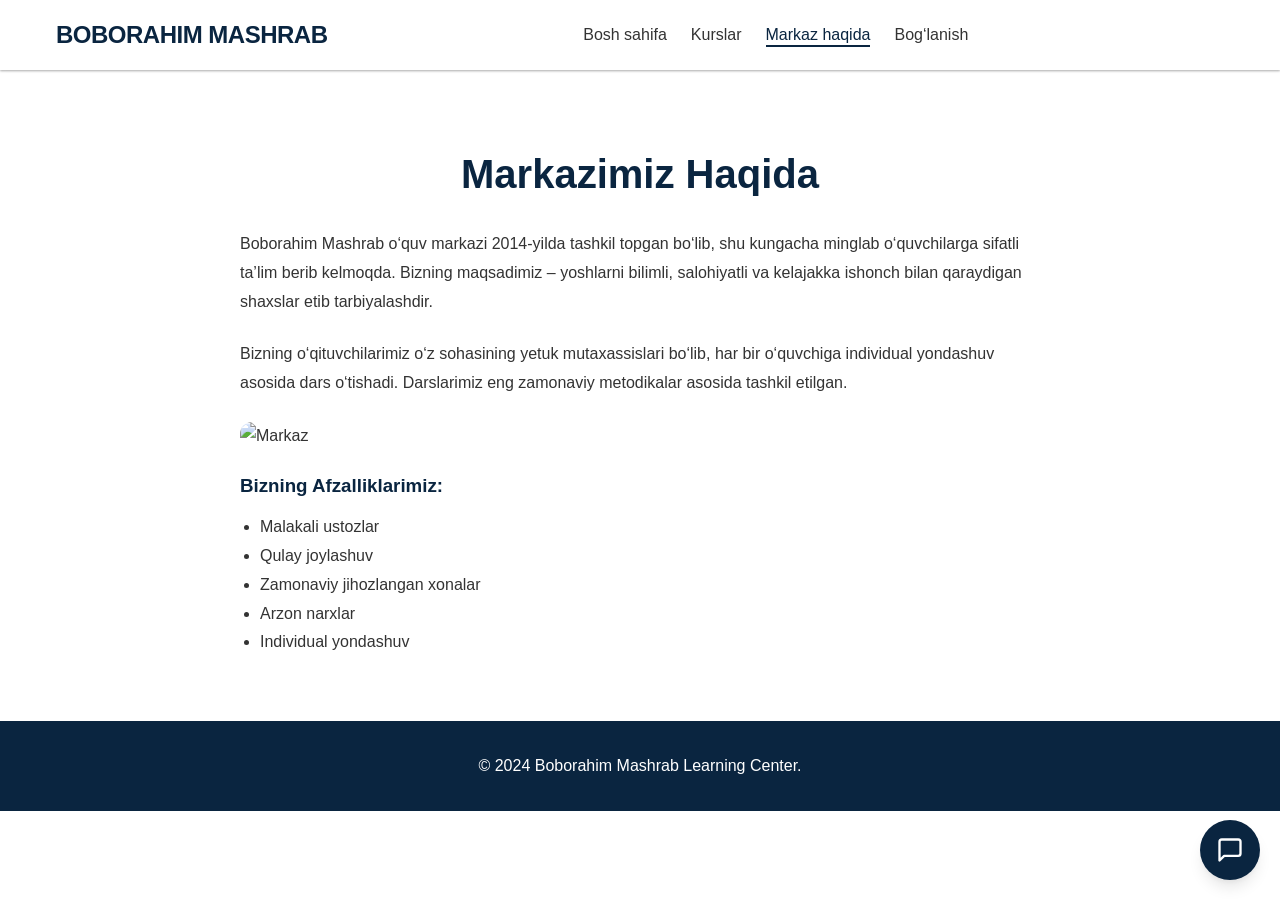
==== about.html @ ac0018e4 "c" ====
<!DOCTYPE html>
<html lang="uz">

<head>
    <meta charset="UTF-8">
    <meta name="viewport" content="width=device-width, initial-scale=1.0">
    <title>Markaz Haqida - Boborahim Mashrab</title>
    <link rel="stylesheet" href="assets/css/styles.css">
    <style>
        .pt-150 {
            padding-top: 150px;
        }
    </style>
</head>

<body>
    <header class="site-header" id="main-header">
        <div class="container header-container">
            <a href="index.html" class="logo"><span class="logo-text">Boborahim Mashrab</span></a>
            <nav class="main-nav">
                <ul class="nav-list">
                    <li><a href="index.html" class="nav-link">Bosh sahifa</a></li>
                    <li><a href="courses.html" class="nav-link">Kurslar</a></li>
                    <li><a href="about.html" class="nav-link active">Markaz haqida</a></li>
                    <li><a href="contact.html" class="nav-link">Bog‘lanish</a></li>
                </ul>
            </nav>
            <div class="header-actions">
                <button class="mobile-menu-toggle"><span></span><span></span><span></span></button>
            </div>
        </div>
    </header>

    <main>
        <section class="section pt-150">
            <div class="container">
                <h1 class="section-title">Markazimiz Haqida</h1>
                <div style="max-width: 800px; margin: 0 auto; line-height: 1.8;">
                    <p class="mb-4">Boborahim Mashrab o‘quv markazi 2014-yilda tashkil topgan bo‘lib, shu kungacha
                        minglab o‘quvchilarga sifatli ta’lim berib kelmoqda. Bizning maqsadimiz – yoshlarni bilimli,
                        salohiyatli va kelajakka ishonch bilan qaraydigan shaxslar etib tarbiyalashdir.</p>
                    <p class="mb-4">Bizning o‘qituvchilarimiz o‘z sohasining yetuk mutaxassislari bo‘lib, har bir
                        o‘quvchiga individual yondashuv asosida dars o‘tishadi. Darslarimiz eng zamonaviy metodikalar
                        asosida tashkil etilgan.</p>
                    <img src="https://placehold.co/800x400/0a2540/ffffff?text=Markaz+Haqida" alt="Markaz"
                        style="border-radius: 12px; margin-bottom: 24px;">
                    <h3>Bizning Afzalliklarimiz:</h3>
                    <ul style="list-style: disc; padding-left: 20px;">
                        <li>Malakali ustozlar</li>
                        <li>Qulay joylashuv</li>
                        <li>Zamonaviy jihozlangan xonalar</li>
                        <li>Arzon narxlar</li>
                        <li>Individual yondashuv</li>
                    </ul>
                </div>
            </div>
        </section>
    </main>
    <footer class="site-footer">
        <div class="container">
            <p>&copy; 2024 Boborahim Mashrab Learning Center.</p>
        </div>
    </footer>
    <script src="assets/js/script.js"></script>
</body>

</html>
---- assets/css/styles.css ----
:root {
    /* Colors */
    --primary-color: #0a2540;
    /* Deep Modern Blue */
    --secondary-color: #00bcd4;
    /* Cyan/Teal for accents */
    --accent-color: #ffc107;
    /* Gold/Yellow for CTA */
    --text-color: #333333;
    --text-light: #666666;
    --bg-light: #f8f9fa;
    --white: #ffffff;
    --dark-bg: #1a1a1a;

    /* Typography */
    --font-primary: 'Inter', sans-serif;
    --font-heading: 'Outfit', sans-serif;

    /* Spacing */
    --spacing-xs: 4px;
    --spacing-sm: 8px;
    --spacing-md: 16px;
    --spacing-lg: 24px;
    --spacing-xl: 32px;
    --spacing-xxl: 64px;

    /* Border Radius */
    --radius-sm: 4px;
    --radius-md: 8px;
    --radius-lg: 16px;

    /* Shadows */
    --shadow-sm: 0 1px 3px rgba(0, 0, 0, 0.12), 0 1px 2px rgba(0, 0, 0, 0.24);
    --shadow-md: 0 4px 6px rgba(0, 0, 0, 0.1);
    --shadow-lg: 0 10px 15px -3px rgba(0, 0, 0, 0.1), 0 4px 6px -2px rgba(0, 0, 0, 0.05);
}

/* Reset & Base Styles */
* {
    margin: 0;
    padding: 0;
    box-sizing: border-box;
}

body {
    font-family: var(--font-primary);
    color: var(--text-color);
    background-color: var(--white);
    line-height: 1.6;
    overflow-x: hidden;
}

h1,
h2,
h3,
h4,
h5,
h6 {
    font-family: var(--font-heading);
    color: var(--primary-color);
    line-height: 1.2;
    margin-bottom: var(--spacing-md);
}

a {
    text-decoration: none;
    color: inherit;
    transition: all 0.3s ease;
}

ul {
    list-style: none;
}

img {
    max-width: 100%;
    height: auto;
    display: block;
}

/* Layout */
.container {
    width: 100%;
    max-width: 1200px;
    margin: 0 auto;
    padding: 0 var(--spacing-md);
}

.section {
    padding: var(--spacing-xxl) 0;
}

.section-title {
    text-align: center;
    font-size: 2.5rem;
    margin-bottom: var(--spacing-xl);
    font-weight: 700;
}

/* Header */
.site-header {
    position: fixed;
    top: 0;
    left: 0;
    width: 100%;
    background-color: typename(rgba(255, 255, 255, 0.95));
    /* TypeName?  Typo fallback: rgba(255,255,255,0.95) */
    background: rgba(255, 255, 255, 0.95);
    backdrop-filter: blur(10px);
    z-index: 1000;
    box-shadow: var(--shadow-sm);
    padding: var(--spacing-md) 0;
    transition: padding 0.3s ease;
}

.header-container {
    display: flex;
    justify-content: space-between;
    align-items: center;
}

.logo {
    font-family: var(--font-heading);
    font-size: 1.5rem;
    font-weight: 800;
    color: var(--primary-color);
    text-transform: uppercase;
    letter-spacing: -0.5px;
}

.nav-list {
    display: flex;
    gap: var(--spacing-lg);
}

.nav-link {
    font-weight: 500;
    color: var(--text-color);
    position: relative;
}

.nav-link:hover,
.nav-link.active {
    color: var(--primary-color);
}

.nav-link::after {
    content: '';
    position: absolute;
    bottom: -4px;
    left: 0;
    width: 0;
    height: 2px;
    background-color: var(--primary-color);
    transition: width 0.3s ease;
}

.nav-link:hover::after,
.nav-link.active::after {
    width: 100%;
}

.header-actions {
    display: flex;
    gap: var(--spacing-md);
    align-items: center;
}

.lang-switcher {
    display: flex;
    gap: var(--spacing-xs);
}

.lang-btn {
    background: none;
    border: none;
    cursor: pointer;
    font-weight: 600;
    color: var(--text-light);
    font-size: 0.9rem;
    padding: 4px;
}

.lang-btn.active {
    color: var(--primary-color);
    text-decoration: underline;
}

/* Buttons */
.btn {
    display: inline-block;
    padding: 12px 24px;
    border-radius: var(--radius-md);
    font-weight: 600;
    text-align: center;
    cursor: pointer;
    transition: transform 0.2s ease, box-shadow 0.2s ease;
}

.btn:hover {
    transform: translateY(-2px);
    box-shadow: var(--shadow-md);
}

.btn-primary {
    background-color: var(--primary-color);
    color: var(--white);
    border: 2px solid var(--primary-color);
}

.btn-primary:hover {
    background-color: #0d3a66;
    /* Slightly lighter/darker */
    border-color: #0d3a66;
}

.btn-outline {
    background-color: transparent;
    color: var(--primary-color);
    border: 2px solid var(--primary-color);
}

.btn-outline:hover {
    background-color: var(--primary-color);
    color: var(--white);
}

.small-btn {
    padding: 8px 16px;
    font-size: 0.9rem;
}

/* Hero Section */
.hero-section {
    padding-top: 140px;
    /* Space for fixed header */
    padding-bottom: var(--spacing-xxl);
    background: linear-gradient(135deg, #f0f4f8 0%, #d9e2ec 100%);
    min-height: 80vh;
    display: flex;
    align-items: center;
}

.hero-container {
    display: grid;
    grid-template-columns: 1fr 1fr;
    gap: var(--spacing-xl);
    align-items: center;
}

.hero-title {
    font-size: 3.5rem;
    color: var(--primary-color);
    margin-bottom: var(--spacing-md);
    line-height: 1.1;
}

.hero-subtitle {
    font-size: 1.2rem;
    color: var(--text-light);
    margin-bottom: var(--spacing-lg);
    max-width: 500px;
}

.hero-buttons {
    display: flex;
    gap: var(--spacing-md);
}

.hero-image-wrapper {
    position: relative;
}

.hero-image-placeholder {
    width: 100%;
    height: 400px;
    background-color: #ddd;
    border-radius: var(--radius-lg);
    background-image: url('https://placehold.co/600x400/0a2540/ffffff?text=Learning+Center+Hero');
    background-size: cover;
    background-position: center;
    box-shadow: var(--shadow-lg);
}

/* Utilities */
.bg-light {
    background-color: var(--bg-light);
}

.bg-primary {
    background-color: var(--primary-color);
}

.text-white {
    color: var(--white);
}

.text-center {
    text-align: center;
}

.mb-4 {
    margin-bottom: 24px;
}

.mb-5 {
    margin-bottom: 48px;
}

/* Grids */
.courses-grid,
.teachers-grid,
.news-grid {
    display: grid;
    grid-template-columns: repeat(auto-fit, minmax(300px, 1fr));
    gap: var(--spacing-lg);
}

.results-grid {
    display: grid;
    grid-template-columns: repeat(auto-fit, minmax(200px, 1fr));
    gap: var(--spacing-lg);
    text-align: center;
}

/* Cards Global */
.course-card,
.teacher-card,
.news-card {
    background-color: var(--white);
    border-radius: var(--radius-md);
    overflow: hidden;
    box-shadow: var(--shadow-sm);
    transition: transform 0.3s ease, box-shadow 0.3s ease;
}

.course-card:hover,
.teacher-card:hover,
.news-card:hover {
    transform: translateY(-5px);
    box-shadow: var(--shadow-lg);
}

/* Course Card */
.course-image {
    position: relative;
    height: 200px;
}

.course-image img {
    width: 100%;
    height: 100%;
    object-fit: cover;
}

.course-price {
    position: absolute;
    top: 10px;
    right: 10px;
    background-color: var(--accent-color);
    color: var(--primary-color);
    padding: 4px 12px;
    border-radius: var(--radius-sm);
    font-weight: 700;
    font-size: 0.9rem;
}

.course-content {
    padding: var(--spacing-lg);
}

.course-title {
    font-size: 1.25rem;
    margin-bottom: var(--spacing-sm);
}

.course-desc {
    color: var(--text-light);
    font-size: 0.95rem;
    margin-bottom: var(--spacing-md);
    min-height: 3rem;
    /* Align buttons */
}

/* Results Item */
.result-item {
    padding: var(--spacing-lg);
    background-color: var(--white);
    border-radius: var(--radius-md);
    box-shadow: var(--shadow-sm);
}

.result-number {
    display: block;
    font-size: 2.5rem;
    font-weight: 800;
    color: var(--primary-color);
    margin-bottom: var(--spacing-xs);
}

.result-label {
    color: var(--text-light);
    font-weight: 500;
}

/* Teacher Card */
.teacher-card {
    text-align: center;
    padding-bottom: var(--spacing-md);
}

.teacher-image {
    height: 250px;
}

.teacher-image img {
    width: 100%;
    height: 100%;
    object-fit: cover;
}

.teacher-name {
    margin-top: var(--spacing-md);
    font-size: 1.2rem;
}

.teacher-subject {
    color: var(--secondary-color);
    font-weight: 600;
    font-size: 0.9rem;
}

/* News Card */
.news-image {
    height: 200px;
}

.news-image img {
    width: 100%;
    height: 100%;
    object-fit: cover;
}

.news-content {
    padding: var(--spacing-lg);
}

.news-date {
    display: block;
    font-size: 0.85rem;
    color: var(--text-light);
    margin-bottom: var(--spacing-xs);
}

.news-title {
    font-size: 1.1rem;
    margin-bottom: var(--spacing-sm);
}

.news-excerpt {
    font-size: 0.9rem;
    color: var(--text-light);
}

/* Footer */
.site-footer {
    background-color: var(--primary-color);
    color: var(--white);
    padding: var(--spacing-xl) 0;
    text-align: center;
    margin-top: auto;
}

.pt-150 {
    padding-top: 150px;
}

/* Chat Widget */
.chat-widget {
    position: fixed;
    bottom: 20px;
    right: 20px;
    z-index: 9999;
}

.chat-toggle-btn {
    width: 60px;
    height: 60px;
    border-radius: 50%;
    background-color: var(--primary-color);
    color: var(--white);
    border: none;
    cursor: pointer;
    box-shadow: var(--shadow-lg);
    display: flex;
    align-items: center;
    justify-content: center;
    transition: transform 0.3s ease;
}

.chat-toggle-btn:hover {
    transform: scale(1.1);
}

.chat-toggle-btn svg {
    width: 28px;
    height: 28px;
}

.chat-window {
    position: absolute;
    bottom: 70px;
    right: 0;
    width: 350px;
    height: 450px;
    background-color: var(--white);
    border-radius: var(--radius-lg);
    box-shadow: var(--shadow-lg);
    display: none;
    flex-direction: column;
    overflow: hidden;
    transform-origin: bottom right;
    animation: chatOpen 0.3s ease-out;
}

@keyframes chatOpen {
    from {
        opacity: 0;
        transform: scale(0.8);
    }

    to {
        opacity: 1;
        transform: scale(1);
    }
}

.chat-window.active {
    display: flex;
}

.chat-header {
    background-color: var(--primary-color);
    color: var(--white);
    padding: var(--spacing-md);
    display: flex;
    justify-content: space-between;
    align-items: center;
}

.close-chat {
    background: none;
    border: none;
    color: var(--white);
    font-size: 1.5rem;
    cursor: pointer;
}

.chat-body {
    flex: 1;
    padding: var(--spacing-md);
    overflow-y: auto;
    display: flex;
    flex-direction: column;
}

.chat-welcome {
    font-size: 0.95rem;
    margin-bottom: var(--spacing-md);
    color: var(--text-color);
}

.registrar-options {
    display: flex;
    flex-direction: column;
    gap: var(--spacing-sm);
}

.registrar-btn {
    padding: 10px;
    border: 1px solid #ddd;
    border-radius: var(--radius-sm);
    background: #f9f9f9;
    cursor: pointer;
    text-align: left;
    transition: background 0.2s;
}

.registrar-btn:hover {
    background: #eee;
}

.chat-footer {
    padding: var(--spacing-sm);
    border-top: 1px solid #eee;
    display: flex;
    gap: var(--spacing-sm);
}

.chat-footer input {
    flex: 1;
    padding: 8px 12px;
    border: 1px solid #ddd;
    border-radius: 20px;
    outline: none;
}

.chat-footer button {
    background: var(--primary-color);
    color: var(--white);
    border: none;
    width: 36px;
    height: 36px;
    border-radius: 50%;
    cursor: pointer;
    display: flex;
    align-items: center;
    justify-content: center;
}

/* Chat Messages */
.message {
    margin-bottom: 10px;
    padding: 8px 12px;
    border-radius: 12px;
    max-width: 80%;
    font-size: 0.9rem;
}

.message.sent {
    background-color: var(--primary-color);
    color: white;
    align-self: flex-end;
    border-bottom-right-radius: 2px;
}

.message.received {
    background-color: #f1f1f1;
    color: var(--text-color);
    align-self: flex-start;
    border-bottom-left-radius: 2px;
}


/* Mobile Toggle */
.mobile-menu-toggle {
    display: none;
    flex-direction: column;
    gap: 6px;
    background: none;
    border: none;
    cursor: pointer;
}

.mobile-menu-toggle span {
    width: 24px;
    height: 2px;
    background-color: var(--primary-color);
    transition: 0.3s;
}

/* Responsive */
@media (max-width: 768px) {
    .nav-list {
        position: fixed;
        top: 0;
        right: -100%;
        width: 80%;
        max-width: 300px;
        height: 100vh;
        background-color: var(--white);
        flex-direction: column;
        padding: 80px 20px 20px;
        box-shadow: -5px 0 15px rgba(0, 0, 0, 0.1);
        transition: right 0.3s ease-in-out;
        z-index: 999;
    }

    .nav-list.active {
        right: 0;
        display: flex;
    }

    .mobile-menu-toggle {
        display: flex;
        z-index: 1001;
        /* Above the menu */
    }

    .hero-container {
        grid-template-columns: 1fr;
        text-align: center;
    }

    .hero-buttons {
        justify-content: center;
    }

    .hero-title {
        font-size: 2.5rem;
    }

    /* Close button for mobile menu if needed, or re-use toggle */
}
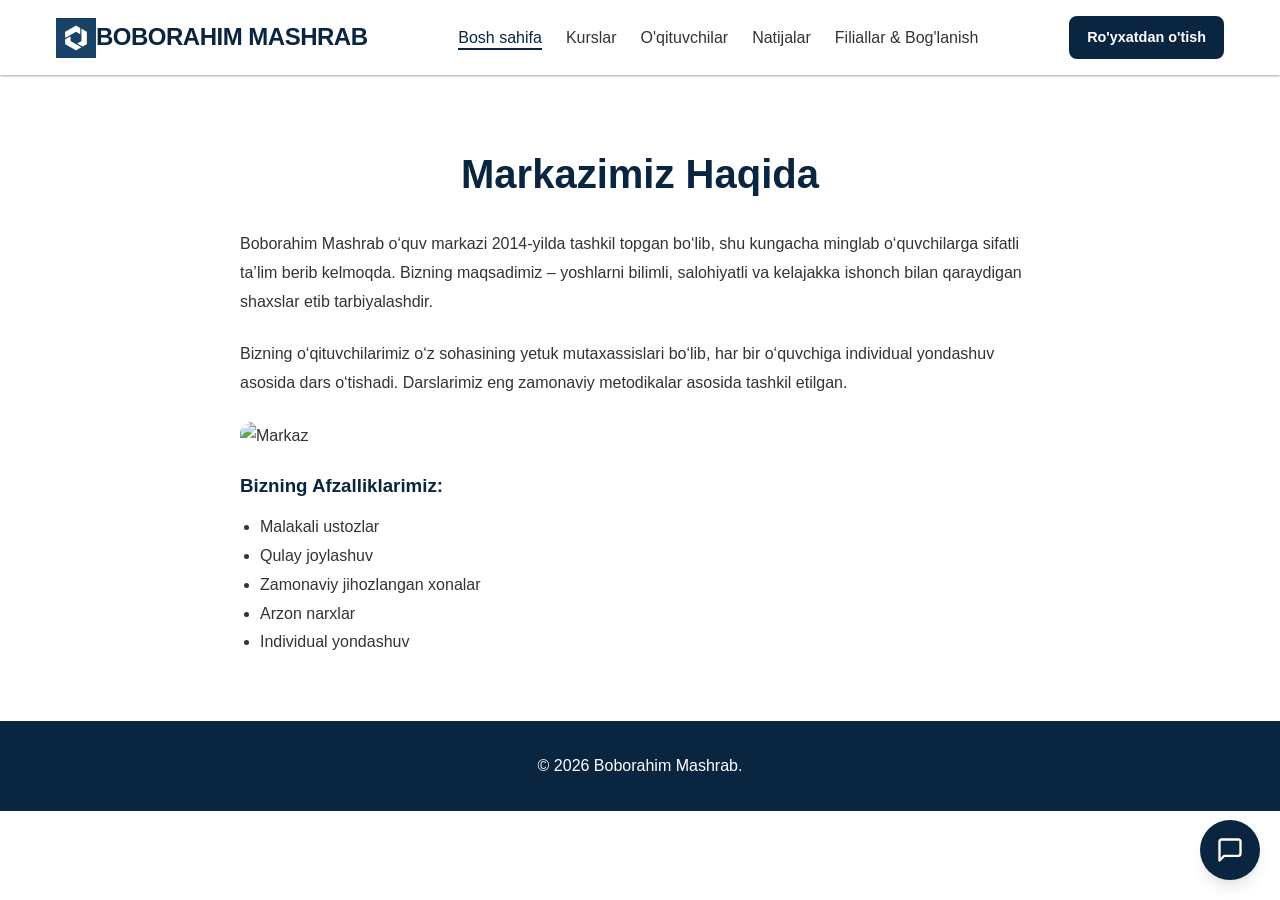
==== commit 874bba63: "c" ====
--- a/about.html
+++ b/about.html
@@ -16,17 +16,36 @@
 <body>
     <header class="site-header" id="main-header">
         <div class="container header-container">
-            <a href="index.html" class="logo"><span class="logo-text">Boborahim Mashrab</span></a>
+            <a href="index.html" class="logo">
+                <ul style="float: left;">
+                    <li style="float: left;"><img src="./assets/images/logo.png" style="width: 40px; height:40px;"></li>
+                    <li style="float: left;"><span class="logo-text" style="float: left;" >Boborahim Mashrab</span></li>
+                </ul>
+            </a>
+
             <nav class="main-nav">
                 <ul class="nav-list">
-                    <li><a href="index.html" class="nav-link">Bosh sahifa</a></li>
-                    <li><a href="courses.html" class="nav-link">Kurslar</a></li>
-                    <li><a href="about.html" class="nav-link active">Markaz haqida</a></li>
-                    <li><a href="contact.html" class="nav-link">Bog‘lanish</a></li>
+                    <li><a href="index.html" class="nav-link active" data-i18n="nav_home">Bosh sahifa</a></li>
+                    <li><a href="courses.html" class="nav-link" data-i18n="nav_courses">Kurslar</a></li>
+                    <li><a href="teachers.html" class="nav-link" data-i18n="nav_teachers">O'qituvchilar</a></li>
+                    <li><a href="results.html" class="nav-link" data-i18n="nav_results">Natijalar</a></li>
+                    <li><a href="branches.html" class="nav-link" data-i18n="nav_branches">Filiallar & Bog'lanish</a></li>
+                    <!-- <li><a href="contact.html" class="nav-link" data-i18n="nav_contact">Bog'lanish</a></li> -->
                 </ul>
             </nav>
+
             <div class="header-actions">
-                <button class="mobile-menu-toggle"><span></span><span></span><span></span></button>
+                <!-- <div class="lang-switcher">
+                    <button class="lang-btn active" data-lang="uz">UZ</button>
+                    <button class="lang-btn" data-lang="ru">RU</button>
+                    <button class="lang-btn" data-lang="en">EN</button>
+                </div> -->
+                <a href="#contact" class="btn btn-primary small-btn" data-i18n="btn_register">Ro'yxatdan o'tish</a>
+                <button class="mobile-menu-toggle" aria-label="Menu">
+                    <span></span>
+                    <span></span>
+                    <span></span>
+                </button>
             </div>
         </div>
     </header>
@@ -58,7 +77,7 @@
     </main>
     <footer class="site-footer">
         <div class="container">
-            <p>&copy; 2024 Boborahim Mashrab Learning Center.</p>
+            <p>&copy; 2026 Boborahim Mashrab.</p>
         </div>
     </footer>
     <script src="assets/js/script.js"></script>
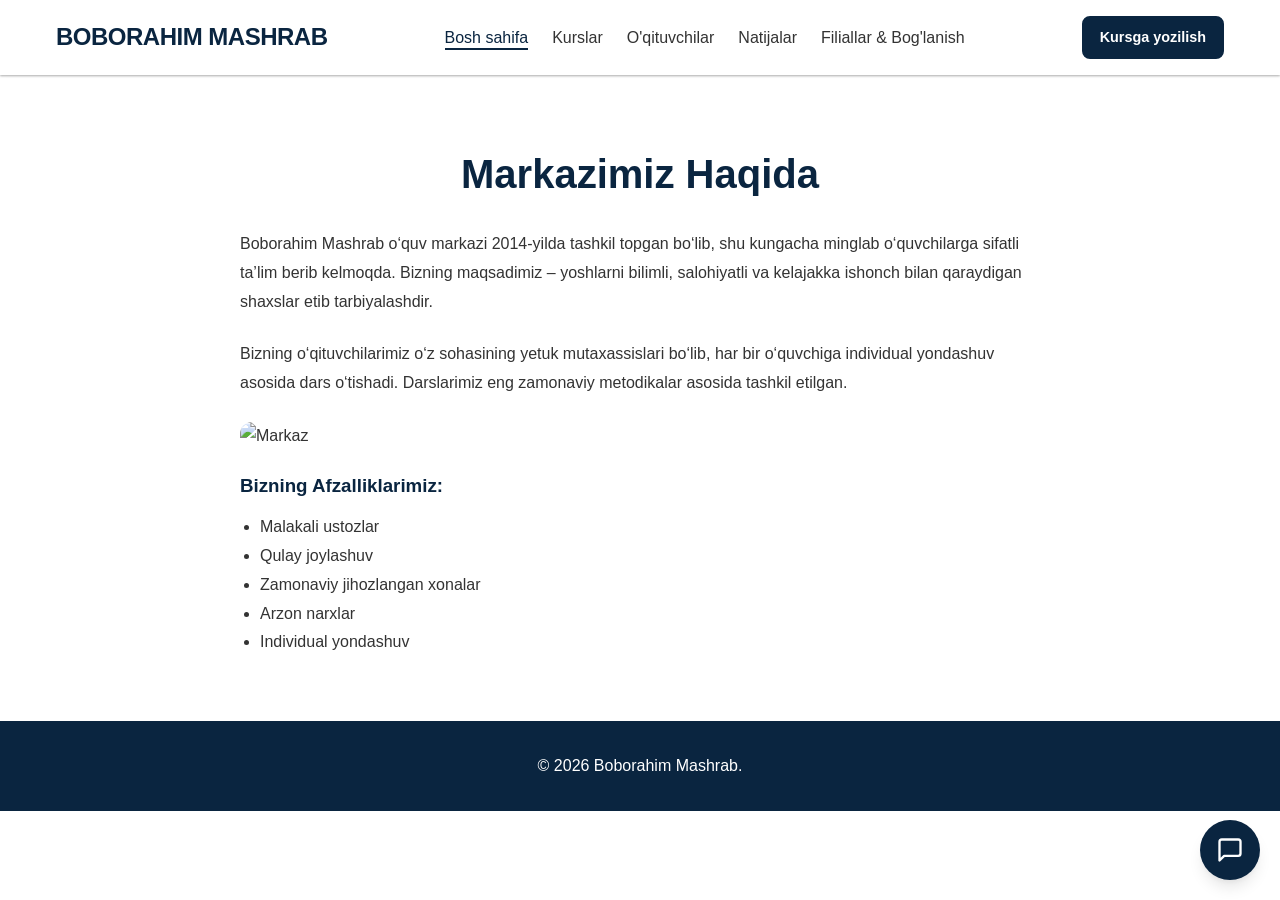
==== commit 6f5529a2: "c" ====
--- a/about.html
+++ b/about.html
@@ -2,6 +2,7 @@
 <html lang="uz">
 
 <head>
+    <link rel="icon" type="image/x-icon" href="./assets/images/logo.png">
     <meta charset="UTF-8">
     <meta name="viewport" content="width=device-width, initial-scale=1.0">
     <title>Markaz Haqida - Boborahim Mashrab</title>
@@ -17,10 +18,7 @@
     <header class="site-header" id="main-header">
         <div class="container header-container">
             <a href="index.html" class="logo">
-                <ul style="float: left;">
-                    <li style="float: left;"><img src="./assets/images/logo.png" style="width: 40px; height:40px;"></li>
-                    <li style="float: left;"><span class="logo-text" style="float: left;" >Boborahim Mashrab</span></li>
-                </ul>
+                <span class="logo-text" style="float: left;">Boborahim Mashrab</span>
             </a>
 
             <nav class="main-nav">
@@ -40,7 +38,7 @@
                     <button class="lang-btn" data-lang="ru">RU</button>
                     <button class="lang-btn" data-lang="en">EN</button>
                 </div> -->
-                <a href="#contact" class="btn btn-primary small-btn" data-i18n="btn_register">Ro'yxatdan o'tish</a>
+                <a href="register.html" class="btn btn-primary small-btn" data-i18n="btn_register">Kursga yozilish</a>
                 <button class="mobile-menu-toggle" aria-label="Menu">
                     <span></span>
                     <span></span>
